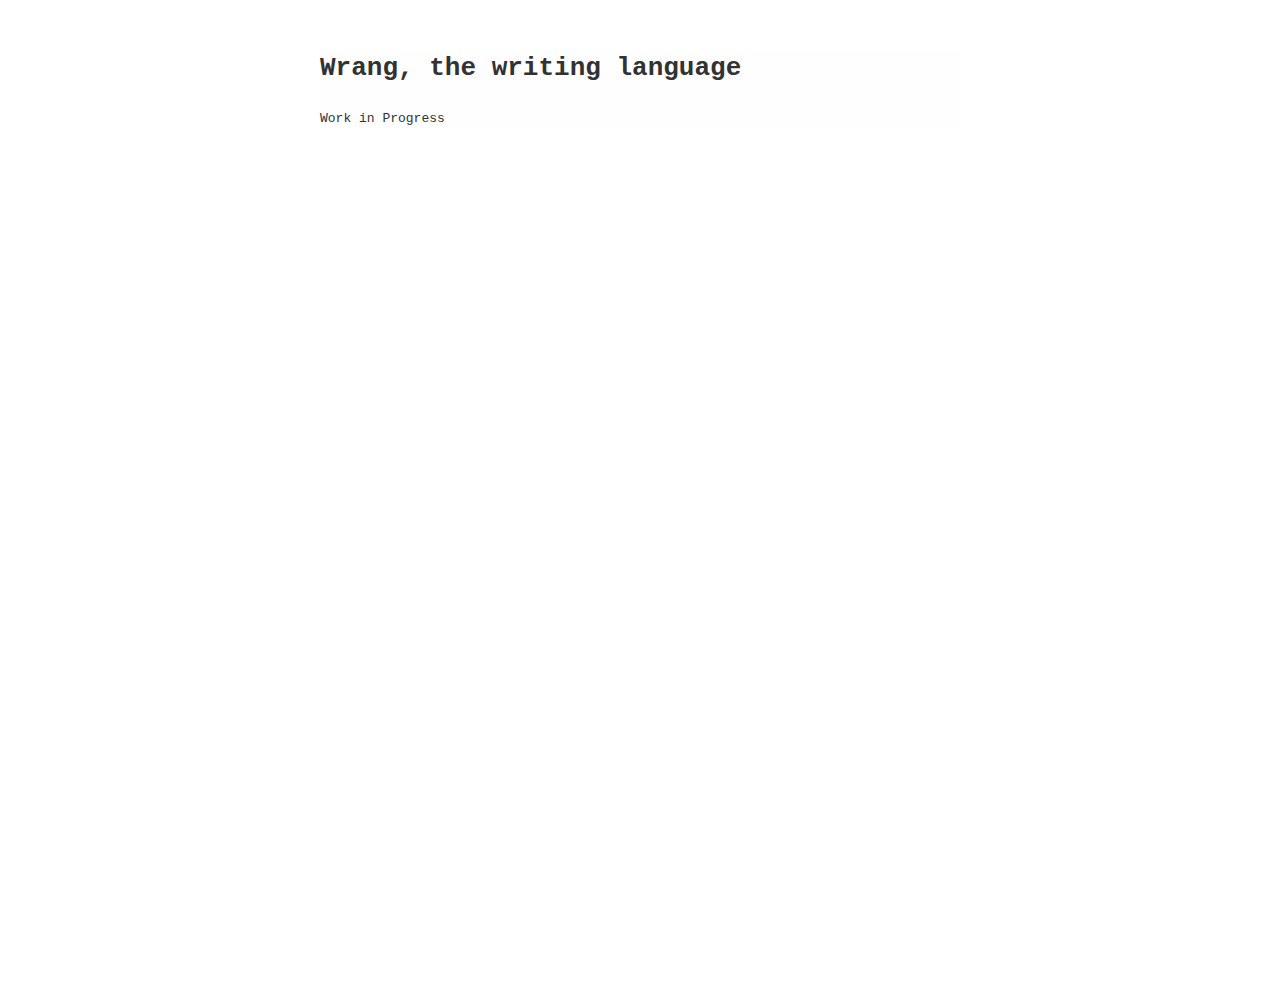
==== index.html @ 0983ada4 "moved from <br> based line-breaks to <span> based line-breaks" ====
<html>
<head>
<link rel="stylesheet" href="stylesheet.css">
<title>Wrang</title>
</head>

<body>
<div class="content">

<h1>
Wrang, the writing language
</h1>

<span style="display: block; margin-bottom: 1.5em"></span>

<code>

<span style="display: block; margin-bottom: 1.5em"></span>
Work in Progress
</code>

<span style="display: block; margin-bottom: 1.5em"></span>

</div>
</body>
</html>
---- stylesheet.css ----
@import url('https://fonts.googleapis.com/css2?family=Source+Sans+Pro:wght@400&display=swap');

* {
    margin: 0;
}

body {
    margin: 0;
    width: 100%;
    height: 100%;
    margin-bottom: 50px;
}

.content {
    width: 50%;
    margin-top: 50px;
    margin-left: auto;
    margin-right: auto;
    font-family: 'Source Sans Pro', sans-serif;
    line-height: 1.4;
    text-align: justify;
    color: #323232;
    background-color: #fefefe;
}

h1, h2, h3, h4, h5, h6 {
    font-family: monospace;
}

a {
    padding-top: 3px;
    padding-bottom: 3px;
    text-decoration: none;
    font-family: monospace;
    background-color: #ffcc44;
    color: #222;
}

a:hover {
    background-color: #eeab23;
}

@media only screen and (max-width: 768px) {
    .content {
        width: 90%;
    }
    h1, h2, h3, h4, h5, h6 {
        font-size: 0.9em;
        font-family: monospace;
        font-weight: normal;
    }
    .main_date {
        display: none;
    }
}
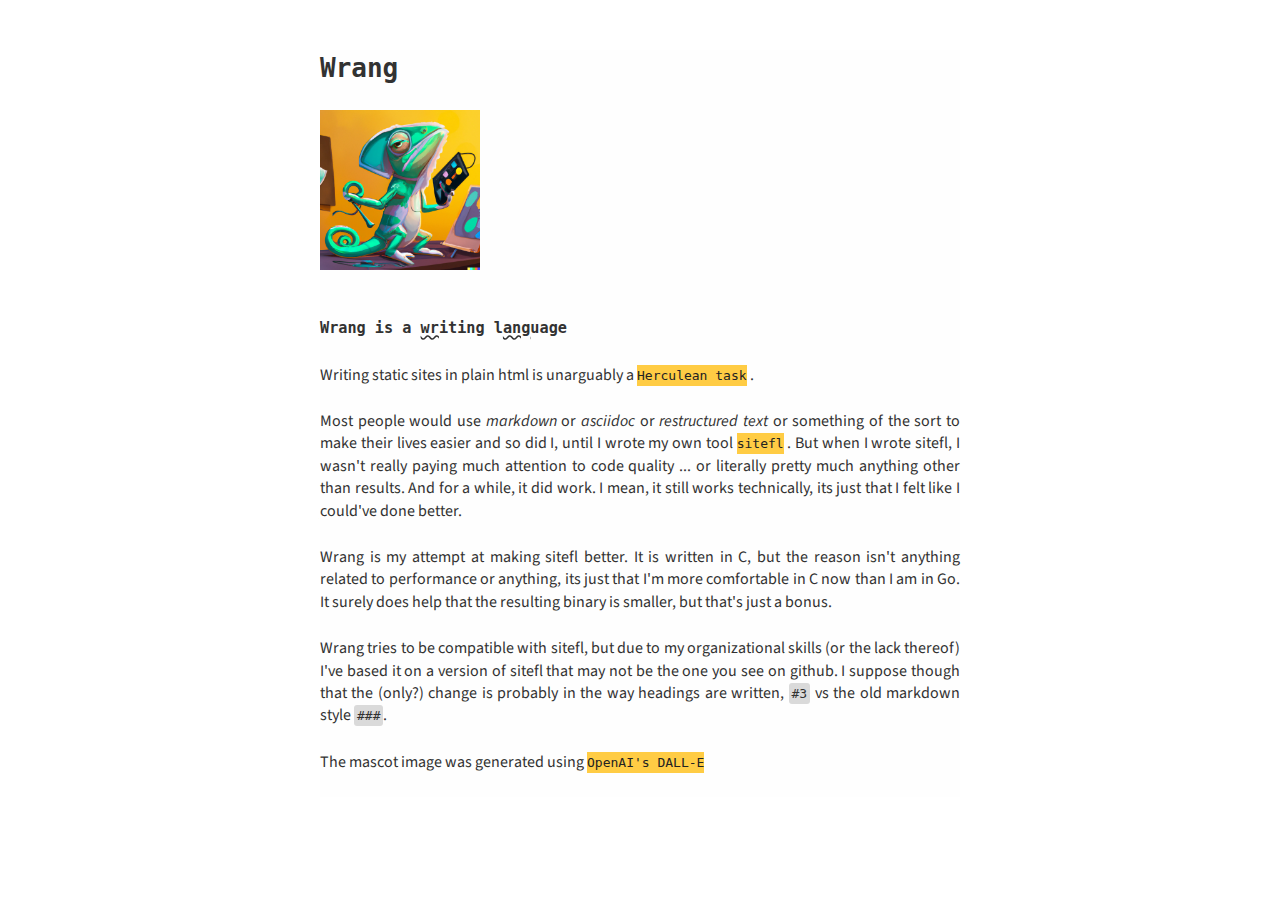
==== commit 9575a861: "added webpage, mascot" ====
--- a/index.html
+++ b/index.html
@@ -1,4 +1,5 @@
 <html>
+<meta name="viewport" content="width=device-width, initial-scale=1.0">
 <head>
 <link rel="stylesheet" href="stylesheet.css">
 <title>Wrang</title>
@@ -8,18 +9,40 @@
 <div class="content">
 
 <h1>
-Wrang, the writing language
+Wrang
 </h1>
 
-<span style="display: block; margin-bottom: 1.5em"></span>
+<span style="display: block; margin-bottom: 1.5em; overflow: hidden"></span>
 
-<code>
+<img src="./wrang_mascot.png" class="mascot" alt="wrang mascot">
 
-<span style="display: block; margin-bottom: 1.5em"></span>
-Work in Progress
-</code>
+<span style="display: block; margin-bottom: 1.5em; overflow: hidden"></span>
 
-<span style="display: block; margin-bottom: 1.5em"></span>
+<span style="display: block; margin-bottom: 1.5em; overflow: hidden"></span>
+
+<h3>
+Wrang is a <u>wr</u>iting l<u>ang</u>uage
+</h3>
+
+<span style="display: block; margin-bottom: 1.5em; overflow: hidden"></span>
+Writing static sites in plain html is unarguably a 
+<a href="https://www.theidioms.com/herculean-task/">Herculean task</a>
+.
+<span style="display: block; margin-bottom: 1.5em; overflow: hidden"></span>
+Most people would use <em>markdown</em> or <em>asciidoc</em> or <em>restructured text</em> or something of the sort to make their lives easier and so did I, until I wrote my own tool 
+<a href="https://aelobdog.github.io/sitefl">sitefl</a>
+. But when I wrote sitefl, I wasn't really paying much attention to code quality ... or literally pretty much anything other than results. And for a while, it did work. I mean, it still works technically, its just that I felt like I could've done better.
+<span style="display: block; margin-bottom: 1.5em; overflow: hidden"></span>
+Wrang is my attempt at making sitefl better. It is written in C, but the reason isn't anything related to performance or anything, its just that I'm more comfortable in C now than I am in Go. It surely does help that the resulting binary is smaller, but that's just a bonus.
+<span style="display: block; margin-bottom: 1.5em; overflow: hidden"></span>
+Wrang tries to be compatible with sitefl, but due to my organizational skills (or the lack thereof) I've based it on a version of sitefl that may not be the one you see on github. I suppose though that the (only?) change is probably in the way headings are written, <code>#3</code> vs the old markdown style <code>###</code>.
+<span style="display: block; margin-bottom: 1.5em; overflow: hidden"></span>
+The mascot image was generated using 
+<a href="https://openai.com/dall-e-2/">OpenAI's DALL-E</a>
+
+<span style="display: block; margin-bottom: 1.5em; overflow: hidden"></span>
+
+<span style="display: block; margin-bottom: 1.5em; overflow: hidden"></span>
 
 </div>
 </body>
--- a/stylesheet.css
+++ b/stylesheet.css
@@ -7,8 +7,17 @@
 body {
     margin: 0;
     width: 100%;
-    height: 100%;
-    margin-bottom: 50px;
+}
+
+code {
+    padding: 3px;
+    background-color: #dadada;
+    border-radius: 3px;
+}
+
+.mascot {
+    width: 25%;
+    height: auto;
 }
 
 .content {
@@ -25,6 +34,10 @@
 
 h1, h2, h3, h4, h5, h6 {
     font-family: monospace;
+}
+
+u {
+    text-decoration-style: wavy;
 }
 
 a {
@@ -44,10 +57,9 @@
     .content {
         width: 90%;
     }
-    h1, h2, h3, h4, h5, h6 {
-        font-size: 0.9em;
-        font-family: monospace;
-        font-weight: normal;
+    .mascot {
+        width: 60%;
+        height: auto;
     }
     .main_date {
         display: none;
